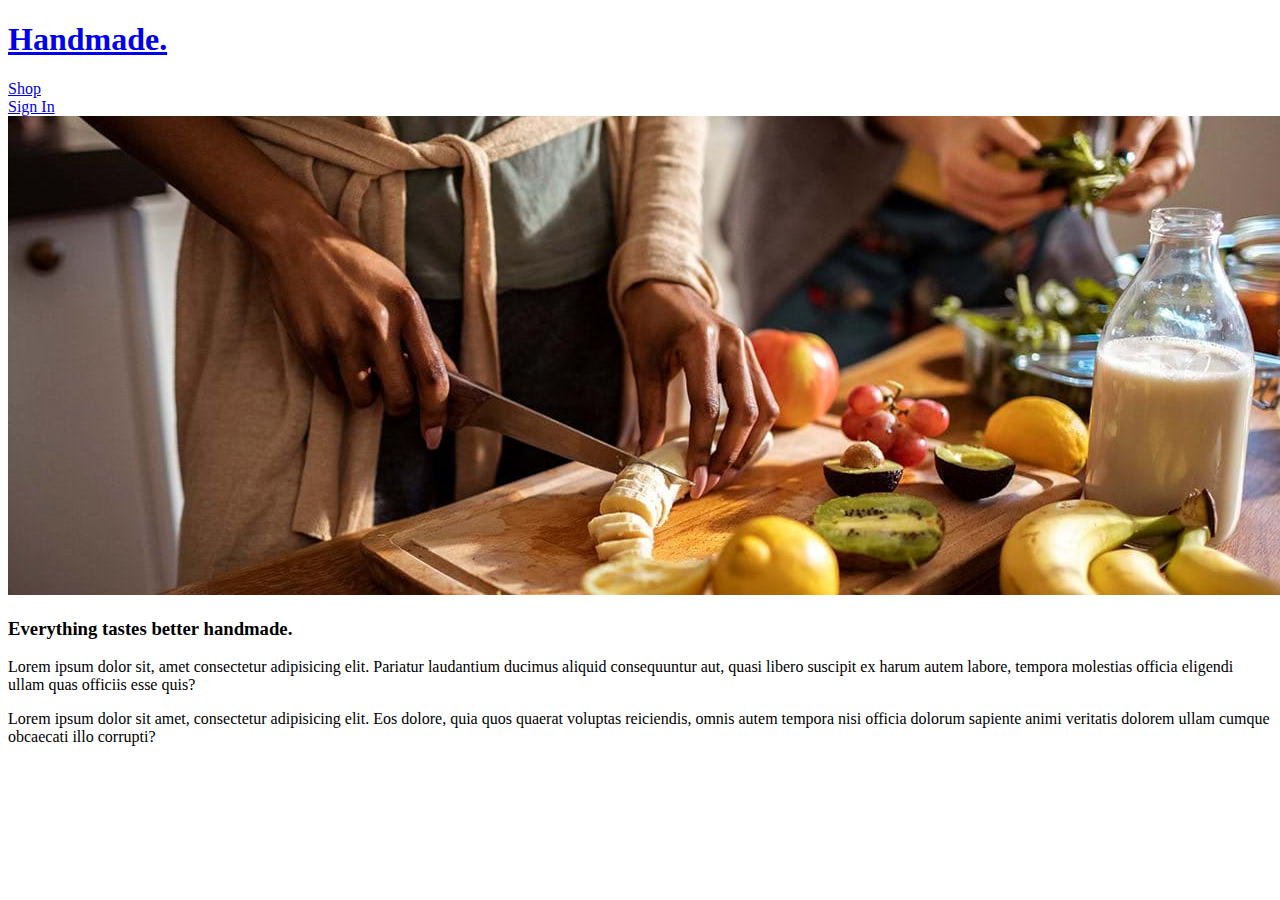
==== index.html @ dbb4f554 "added img, paragraphs, and list items" ====
<!DOCTYPE html>
<html lang="en">
<head>
    <meta charset="UTF-8">
    <meta name="viewport" content="width=device-width, initial-scale=1.0">

    <link href="https://cdn.jsdelivr.net/npm/bootstrap@5.3.2/dist/css/bootstrap.min.css" rel="stylesheet" integrity="sha384-T3c6CoIi6uLrA9TneNEoa7RxnatzjcDSCmG1MXxSR1GAsXEV/Dwwykc2MPK8M2HN" crossorigin="anonymous">
    <script src="https://cdn.jsdelivr.net/npm/bootstrap@5.3.2/dist/js/bootstrap.bundle.min.js" integrity="sha384-C6RzsynM9kWDrMNeT87bh95OGNyZPhcTNXj1NW7RuBCsyN/o0jlpcV8Qyq46cDfL" crossorigin="anonymous"></script>

    <link rel="stylesheet" href="/css/index.css">
    <title>Home Page</title>
</head>
<body>
    <header>
        <h1><a href="index.html">Handmade.</a></h1>
        <li><a href="products.html">Shop</a></li>
        <li><a href="login.html">Sign In</a></li>

    </header>
    <main>
        <img src="images/handmade.jpeg" alt="hands cutting a banana">
        <h3>Everything tastes better handmade.</h3>
        <p>Lorem ipsum dolor sit, amet consectetur adipisicing elit. Pariatur laudantium ducimus aliquid consequuntur aut, quasi libero suscipit ex harum autem labore, tempora molestias officia eligendi ullam quas officiis esse quis?</p>
        <p>Lorem ipsum dolor sit amet, consectetur adipisicing elit. Eos dolore, quia quos quaerat voluptas reiciendis, omnis autem tempora nisi officia dolorum sapiente animi veritatis dolorem ullam cumque obcaecati illo corrupti?</p>    
    </main>
</body>
</html>
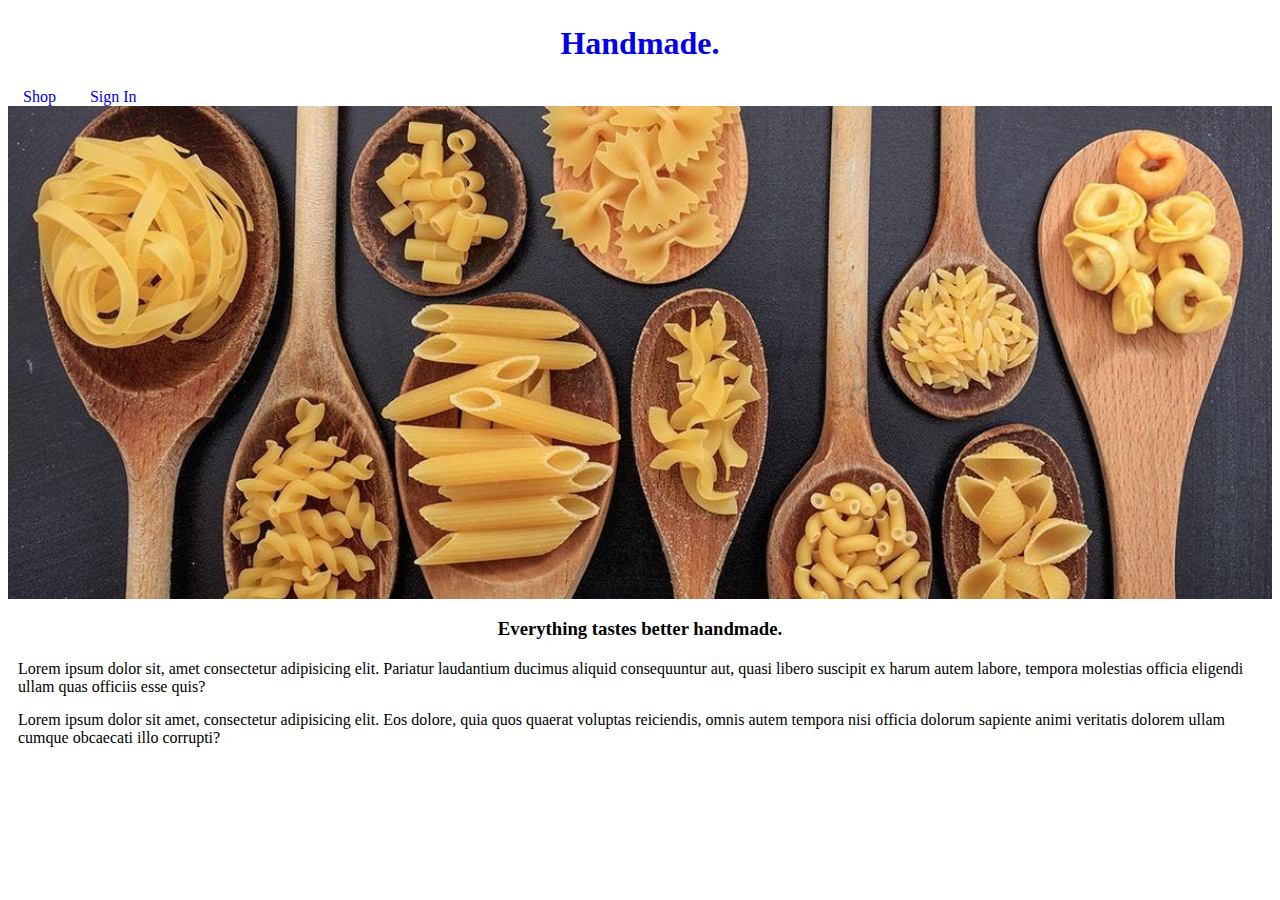
==== commit 96acdaf6: "synced global.css to all files" ====
--- a/index.html
+++ b/index.html
@@ -8,6 +8,7 @@
     <script src="https://cdn.jsdelivr.net/npm/bootstrap@5.3.2/dist/js/bootstrap.bundle.min.js" integrity="sha384-C6RzsynM9kWDrMNeT87bh95OGNyZPhcTNXj1NW7RuBCsyN/o0jlpcV8Qyq46cDfL" crossorigin="anonymous"></script>
 
     <link rel="stylesheet" href="/css/index.css">
+    <link rel="stylesheet" href="/css/global.css">
     <title>Home Page</title>
 </head>
 <body>
@@ -18,7 +19,7 @@
 
     </header>
     <main>
-        <img src="images/handmade.jpeg" alt="hands cutting a banana">
+        <img src="images/pasta-in-spoons.jpeg" alt="dry pasta in wooden spoons">
         <h3>Everything tastes better handmade.</h3>
         <p>Lorem ipsum dolor sit, amet consectetur adipisicing elit. Pariatur laudantium ducimus aliquid consequuntur aut, quasi libero suscipit ex harum autem labore, tempora molestias officia eligendi ullam quas officiis esse quis?</p>
         <p>Lorem ipsum dolor sit amet, consectetur adipisicing elit. Eos dolore, quia quos quaerat voluptas reiciendis, omnis autem tempora nisi officia dolorum sapiente animi veritatis dolorem ullam cumque obcaecati illo corrupti?</p>    
--- a/css/index.css
+++ b/css/index.css
@@ -0,0 +1,26 @@
+img {
+    width: 100%;
+    height: 10%;
+}
+h1 {
+    text-align: center;
+    margin: 2%;
+}
+li {
+    display: inline;
+    text-align: center;
+    padding: 10px;
+    margin: 5px;
+}
+h3 {
+    text-align: center;
+    padding: 10px;
+    margin: 5px;
+}
+p {
+    margin: 5px;
+    padding: 5px;
+}
+a:link {
+    text-decoration: none;
+}--- a/css/global.css
+++ b/css/global.css
@@ -0,0 +1,13 @@
+h1 {
+    text-align: center;
+    margin: 2%;
+}
+li {
+    display: inline;
+    text-align: center;
+    padding: 10px;
+    margin: 5px;
+}
+a:link {
+    text-decoration: none;
+}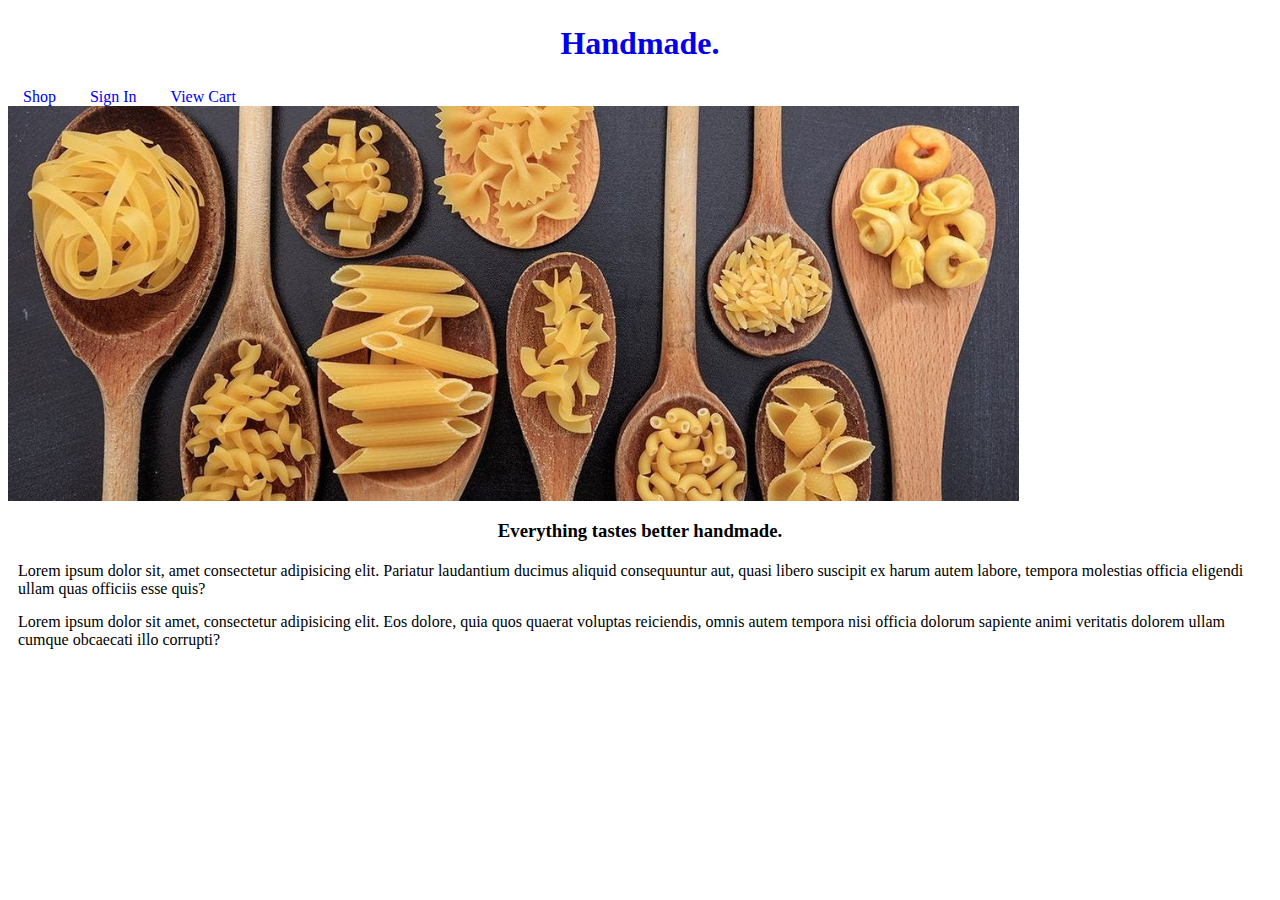
==== commit 806727a3: "added checkout.html link" ====
--- a/index.html
+++ b/index.html
@@ -16,6 +16,7 @@
         <h1><a href="index.html">Handmade.</a></h1>
         <li><a href="products.html">Shop</a></li>
         <li><a href="login.html">Sign In</a></li>
+        <li><a href="checkout.html">View Cart</a></li>
 
     </header>
     <main>
--- a/css/index.css
+++ b/css/index.css
@@ -1,16 +1,6 @@
 img {
-    width: 100%;
+    width: 80%;
     height: 10%;
-}
-h1 {
-    text-align: center;
-    margin: 2%;
-}
-li {
-    display: inline;
-    text-align: center;
-    padding: 10px;
-    margin: 5px;
 }
 h3 {
     text-align: center;
@@ -20,7 +10,4 @@
 p {
     margin: 5px;
     padding: 5px;
-}
-a:link {
-    text-decoration: none;
 }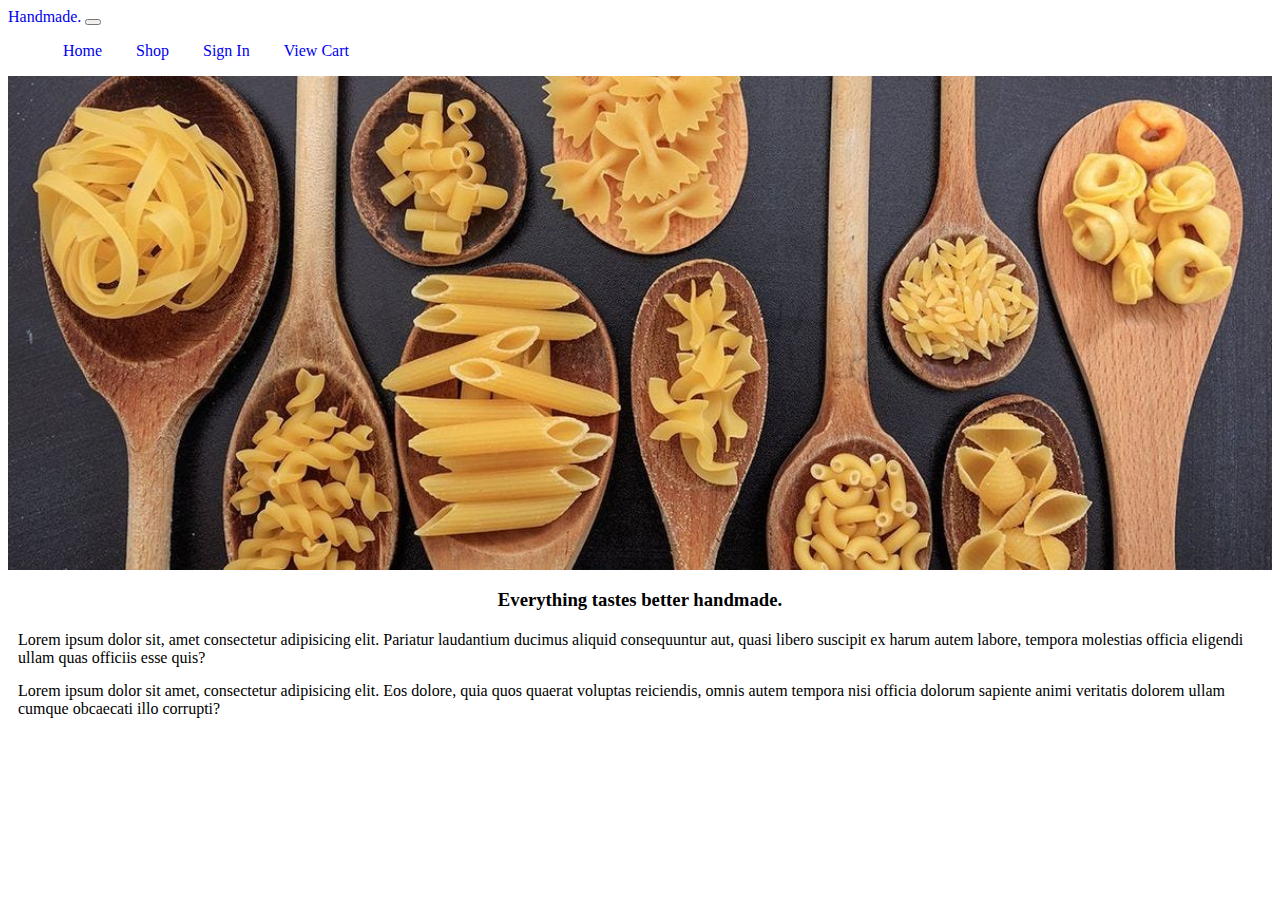
==== commit ef6d408e: "updated navbar" ====
--- a/index.html
+++ b/index.html
@@ -13,11 +13,29 @@
 </head>
 <body>
     <header>
-        <h1><a href="index.html">Handmade.</a></h1>
-        <li><a href="products.html">Shop</a></li>
-        <li><a href="login.html">Sign In</a></li>
-        <li><a href="checkout.html">View Cart</a></li>
-
+        <nav class="navbar navbar-expand-lg bg-body-tertiary">
+            <div class="container-fluid">
+              <a class="navbar-brand" href="index.html">Handmade.</a>
+              <button class="navbar-toggler" type="button" data-bs-toggle="collapse" data-bs-target="#navbarNav" aria-controls="navbarNav" aria-expanded="false" aria-label="Toggle navigation">
+                <span class="navbar-toggler-icon"></span>
+              </button>
+              <div class="collapse navbar-collapse" id="navbarNav">
+                <ul class="navbar-nav">
+                  <li class="nav-item">
+                    <a class="nav-link active" aria-current="page" href="index.html">Home</a>
+                  </li>
+                  <li class="nav-item">
+                    <a class="nav-link" href="products.html">Shop</a>
+                  </li>
+                  <li class="nav-item">
+                    <a class="nav-link" href="login.html">Sign In</a>
+                    <li class="nav-item">
+                        <a class="nav-link" href="checkout.html">View Cart</a>
+                  </li>
+                </ul>
+              </div>
+            </div>
+          </nav>
     </header>
     <main>
         <img src="images/pasta-in-spoons.jpeg" alt="dry pasta in wooden spoons">
--- a/css/index.css
+++ b/css/index.css
@@ -1,5 +1,5 @@
 img {
-    width: 80%;
+    width: 100%;
     height: 10%;
 }
 h3 {
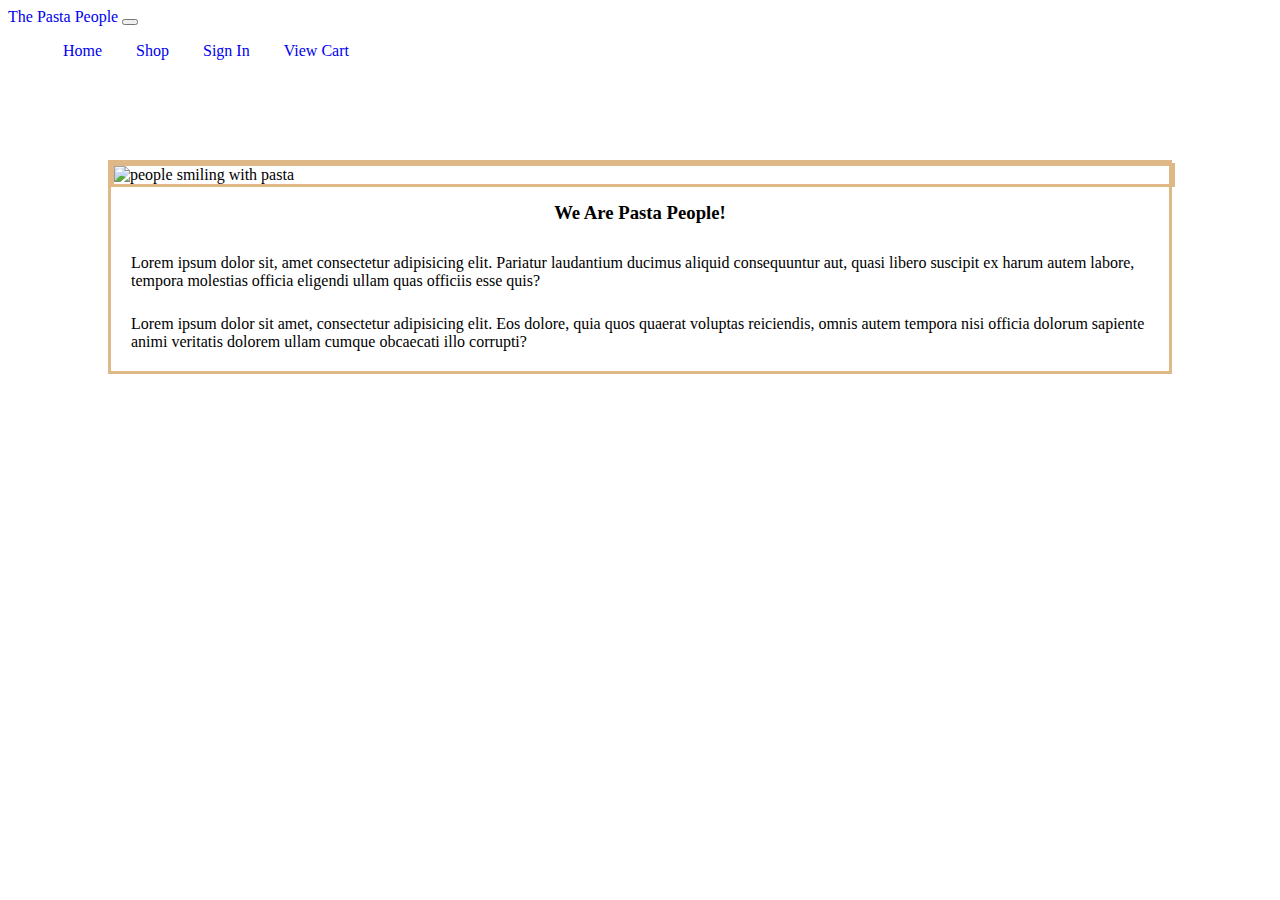
==== commit 79776c1a: "margin and background set" ====
--- a/index.html
+++ b/index.html
@@ -15,7 +15,7 @@
     <header>
         <nav class="navbar navbar-expand-lg bg-body-tertiary">
             <div class="container-fluid">
-              <a class="navbar-brand" href="index.html">Handmade.</a>
+              <a class="navbar-brand" href="index.html">The Pasta People</a>
               <button class="navbar-toggler" type="button" data-bs-toggle="collapse" data-bs-target="#navbarNav" aria-controls="navbarNav" aria-expanded="false" aria-label="Toggle navigation">
                 <span class="navbar-toggler-icon"></span>
               </button>
@@ -38,10 +38,13 @@
           </nav>
     </header>
     <main>
-        <img src="images/pasta-in-spoons.jpeg" alt="dry pasta in wooden spoons">
-        <h3>Everything tastes better handmade.</h3>
-        <p>Lorem ipsum dolor sit, amet consectetur adipisicing elit. Pariatur laudantium ducimus aliquid consequuntur aut, quasi libero suscipit ex harum autem labore, tempora molestias officia eligendi ullam quas officiis esse quis?</p>
-        <p>Lorem ipsum dolor sit amet, consectetur adipisicing elit. Eos dolore, quia quos quaerat voluptas reiciendis, omnis autem tempora nisi officia dolorum sapiente animi veritatis dolorem ullam cumque obcaecati illo corrupti?</p>    
+        <div class="page-content">
+            <img src="/images/pasta-people.jpeg" alt="people smiling with pasta">
+            <h3>We Are Pasta People!</h3>
+            <p>Lorem ipsum dolor sit, amet consectetur adipisicing elit. Pariatur laudantium ducimus aliquid consequuntur aut, quasi libero suscipit ex harum autem labore, tempora molestias officia eligendi ullam quas officiis esse quis?</p>
+            <p>Lorem ipsum dolor sit amet, consectetur adipisicing elit. Eos dolore, quia quos quaerat voluptas reiciendis, omnis autem tempora nisi officia dolorum sapiente animi veritatis dolorem ullam cumque obcaecati illo corrupti?</p>
+        </div>
+          
     </main>
 </body>
 </html>--- a/css/index.css
+++ b/css/index.css
@@ -1,6 +1,9 @@
 img {
+    display: block;
+    margin-left: auto;
+    margin-right: auto;
     width: 100%;
-    height: 10%;
+    border: burlywood solid;
 }
 h3 {
     text-align: center;
@@ -8,6 +11,15 @@
     margin: 5px;
 }
 p {
-    margin: 5px;
+    margin: 15px;
     padding: 5px;
+}
+.page-content {
+    margin: 100px;
+    background: white;
+    border: burlywood solid;
+}
+body {
+    background-image: url(/images/pasta-2.gif);
+    background-repeat: repeat;
 }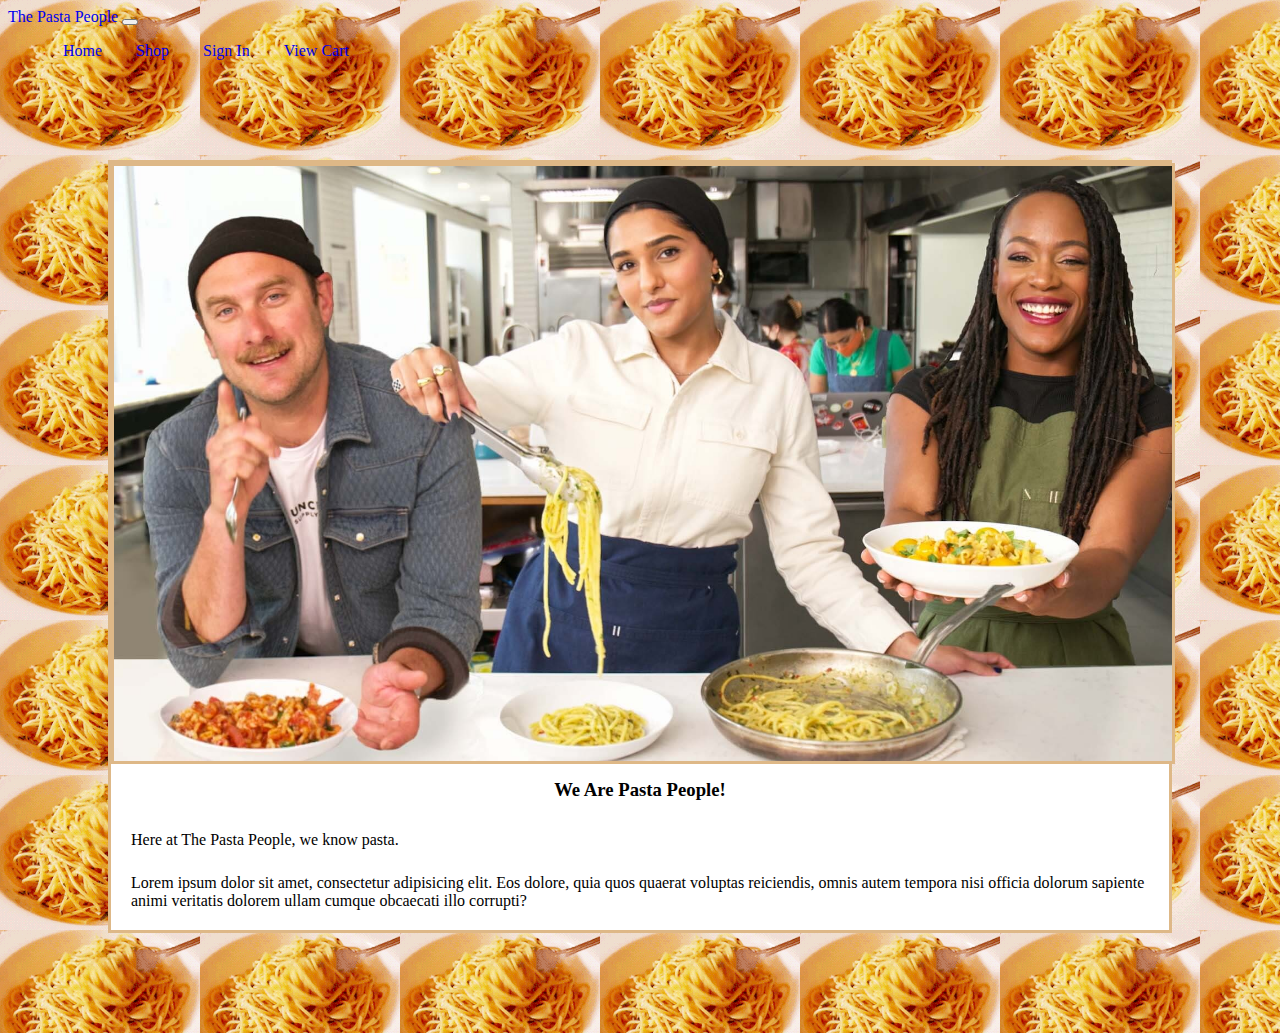
==== commit e7e1e34b: "set background in global.css" ====
--- a/index.html
+++ b/index.html
@@ -41,7 +41,7 @@
         <div class="page-content">
             <img src="/images/pasta-people.jpeg" alt="people smiling with pasta">
             <h3>We Are Pasta People!</h3>
-            <p>Lorem ipsum dolor sit, amet consectetur adipisicing elit. Pariatur laudantium ducimus aliquid consequuntur aut, quasi libero suscipit ex harum autem labore, tempora molestias officia eligendi ullam quas officiis esse quis?</p>
+            <p>Here at The Pasta People, we know pasta. </p>
             <p>Lorem ipsum dolor sit amet, consectetur adipisicing elit. Eos dolore, quia quos quaerat voluptas reiciendis, omnis autem tempora nisi officia dolorum sapiente animi veritatis dolorem ullam cumque obcaecati illo corrupti?</p>
         </div>
           
--- a/css/global.css
+++ b/css/global.css
@@ -10,4 +10,13 @@
 }
 a:link {
     text-decoration: none;
+}
+body {
+    background-image: url(/images/pasta-2.gif);
+    background-repeat: repeat;
+}
+.page-content {
+    margin: 100px;
+    background: white;
+    border: burlywood solid;
 }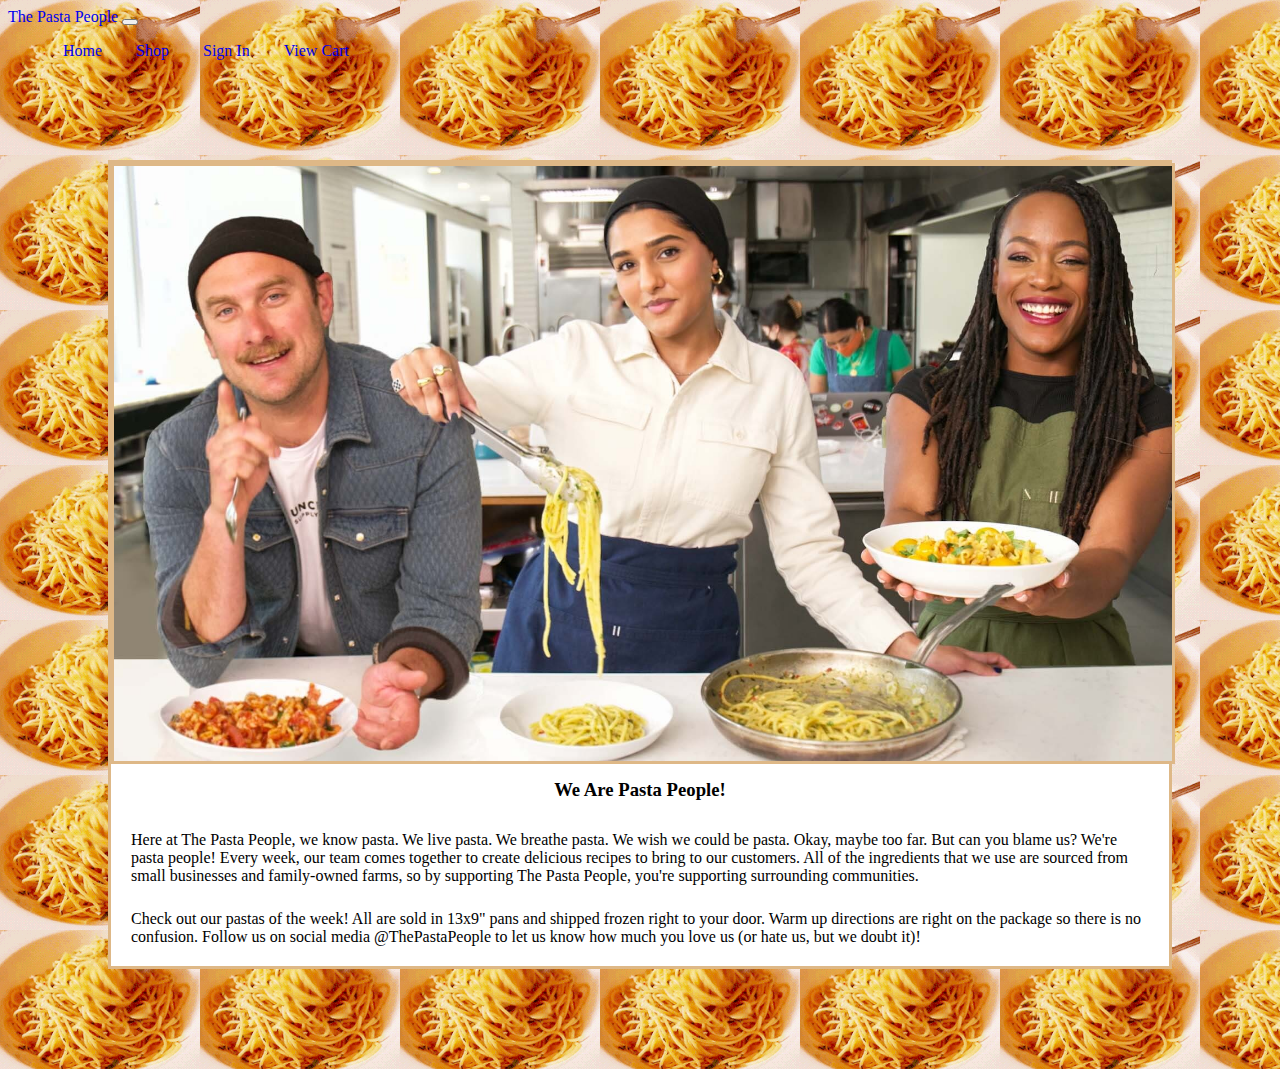
==== commit dfe0f0a8: "updated paragraphs on home page" ====
--- a/index.html
+++ b/index.html
@@ -41,8 +41,8 @@
         <div class="page-content">
             <img src="/images/pasta-people.jpeg" alt="people smiling with pasta">
             <h3>We Are Pasta People!</h3>
-            <p>Here at The Pasta People, we know pasta. </p>
-            <p>Lorem ipsum dolor sit amet, consectetur adipisicing elit. Eos dolore, quia quos quaerat voluptas reiciendis, omnis autem tempora nisi officia dolorum sapiente animi veritatis dolorem ullam cumque obcaecati illo corrupti?</p>
+            <p>Here at The Pasta People, we know pasta. We live pasta. We breathe pasta. We wish we could be pasta. Okay, maybe too far. But can you blame us? We're pasta people! Every week, our team comes together to create delicious recipes to bring to our customers. All of the ingredients that we use are sourced from small businesses and family-owned farms, so by supporting The Pasta People, you're supporting surrounding communities.</p>
+            <p>Check out our pastas of the week! All are sold in 13x9" pans and shipped frozen right to your door. Warm up directions are right on the package so there is no confusion. Follow us on social media @ThePastaPeople to let us know how much you love us (or hate us, but we doubt it)!</p>
         </div>
           
     </main>
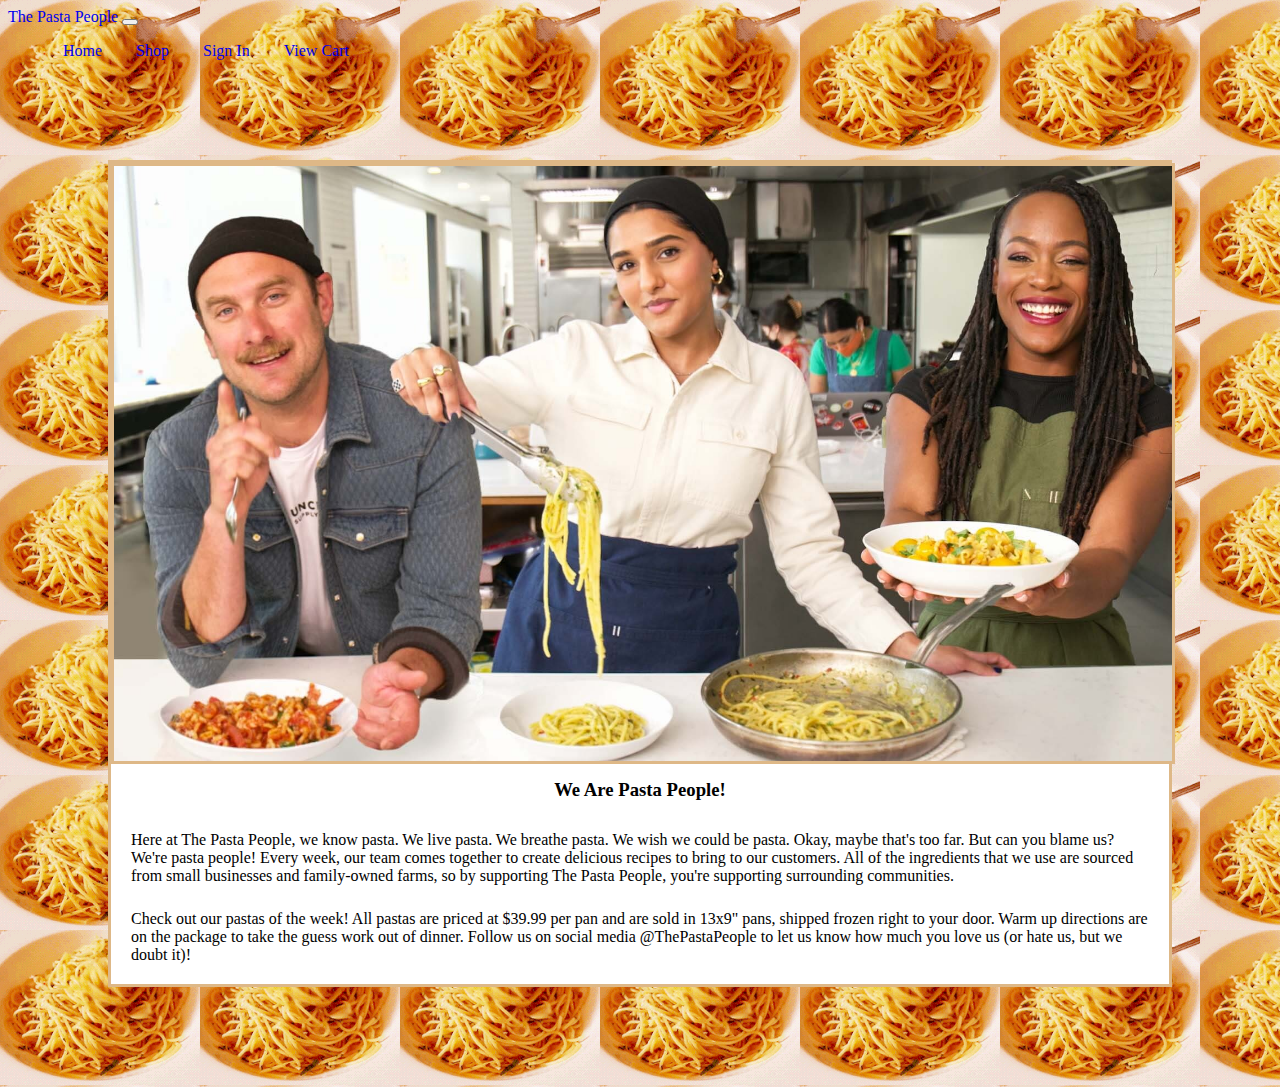
==== commit 9d2999ba: "update home page paragraphs" ====
--- a/index.html
+++ b/index.html
@@ -41,8 +41,8 @@
         <div class="page-content">
             <img src="/images/pasta-people.jpeg" alt="people smiling with pasta">
             <h3>We Are Pasta People!</h3>
-            <p>Here at The Pasta People, we know pasta. We live pasta. We breathe pasta. We wish we could be pasta. Okay, maybe too far. But can you blame us? We're pasta people! Every week, our team comes together to create delicious recipes to bring to our customers. All of the ingredients that we use are sourced from small businesses and family-owned farms, so by supporting The Pasta People, you're supporting surrounding communities.</p>
-            <p>Check out our pastas of the week! All are sold in 13x9" pans and shipped frozen right to your door. Warm up directions are right on the package so there is no confusion. Follow us on social media @ThePastaPeople to let us know how much you love us (or hate us, but we doubt it)!</p>
+            <p>Here at The Pasta People, we know pasta. We live pasta. We breathe pasta. We wish we could be pasta. Okay, maybe that's too far. But can you blame us? We're pasta people! Every week, our team comes together to create delicious recipes to bring to our customers. All of the ingredients that we use are sourced from small businesses and family-owned farms, so by supporting The Pasta People, you're supporting surrounding communities.</p>
+            <p>Check out our pastas of the week! All pastas are priced at $39.99 per pan and are sold in 13x9" pans, shipped frozen right to your door. Warm up directions are on the package to take the guess work out of dinner. Follow us on social media @ThePastaPeople to let us know how much you love us (or hate us, but we doubt it)!</p>
         </div>
           
     </main>
--- a/css/index.css
+++ b/css/index.css
@@ -22,4 +22,4 @@
 body {
     background-image: url(/images/pasta-2.gif);
     background-repeat: repeat;
-}+}
